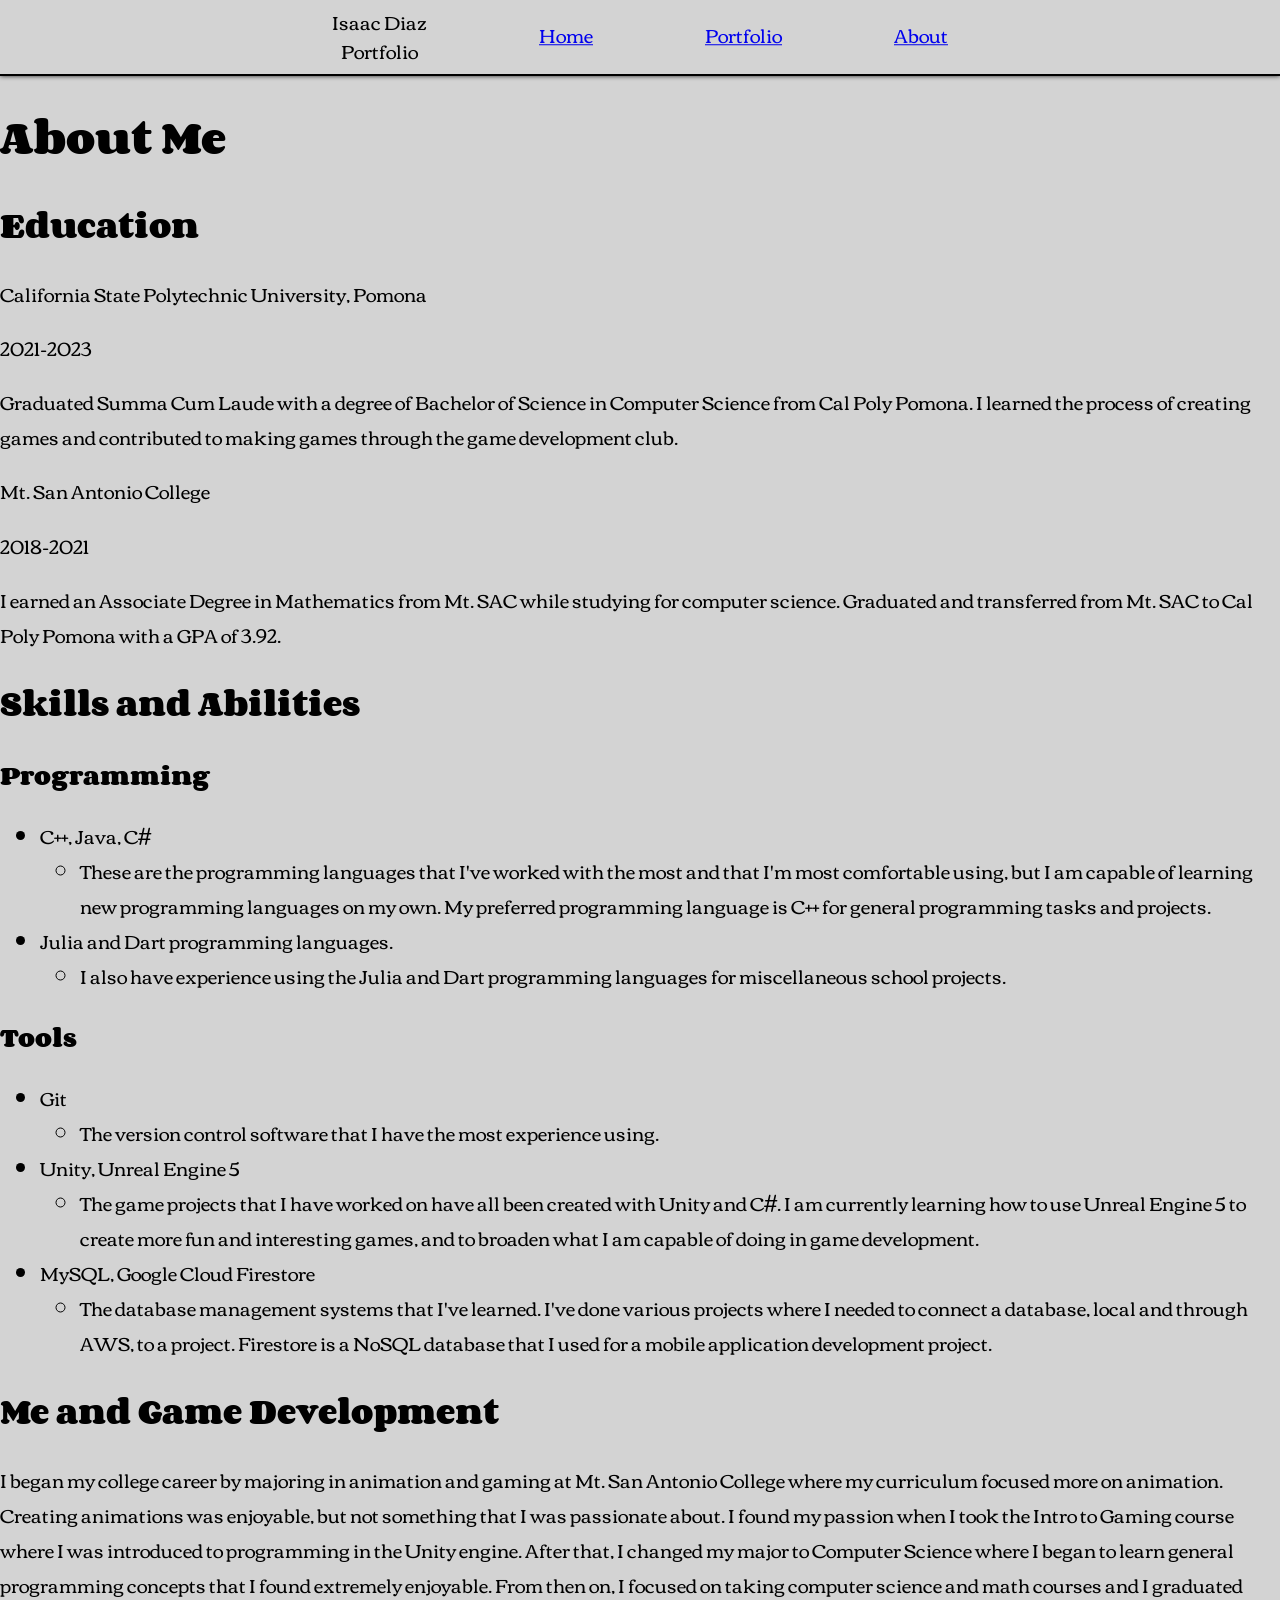
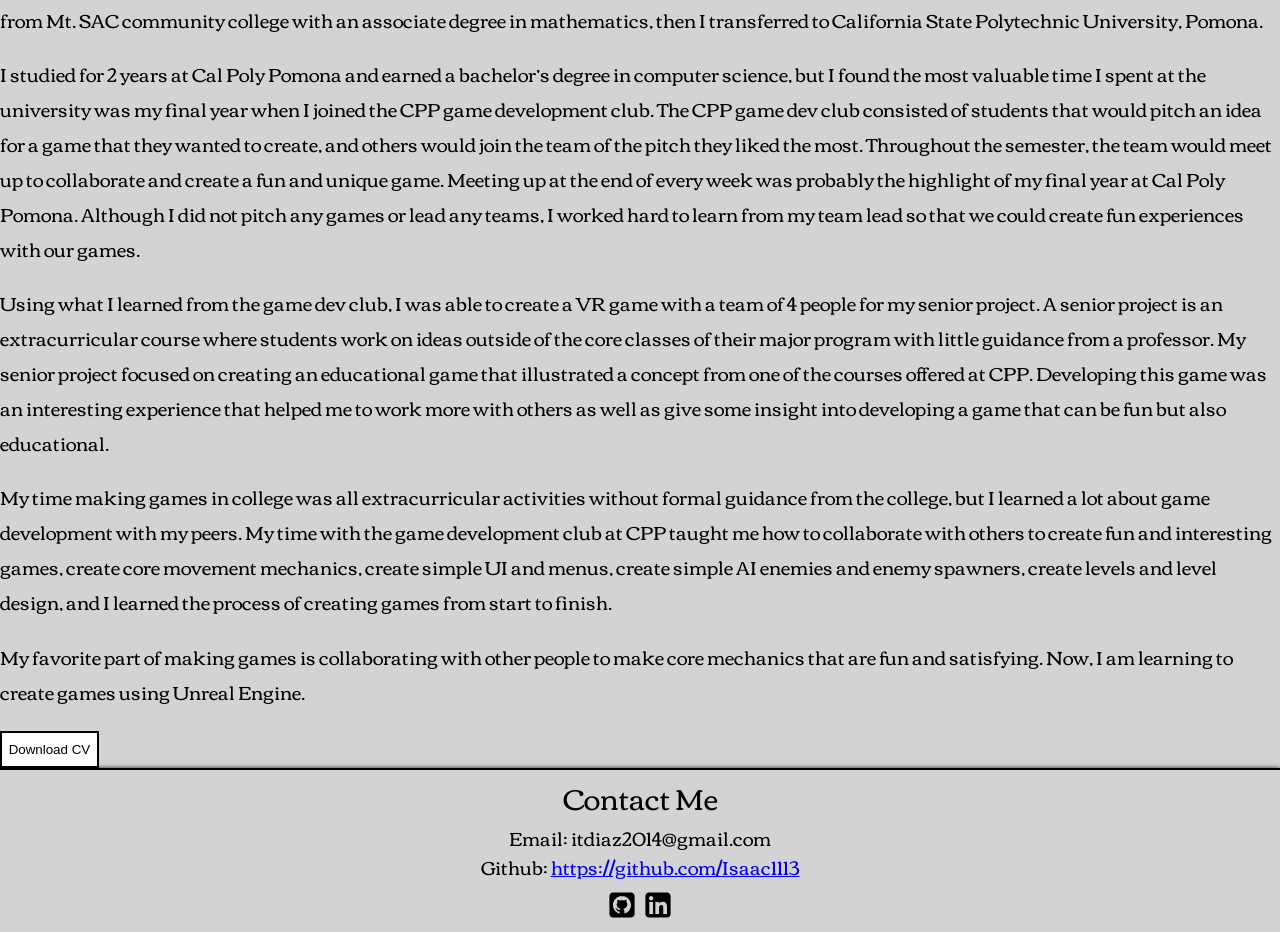
==== about.html @ 33b94797 "rename about.html file" ====
<!DOCTYPE html>
<html lang="en">
<head>
    <meta charset="UTF-8">
    <meta name="viewport" content="width=device-width, initial-scale=1.0">
    <title>About Me</title>
    <link rel="preconnect" href="https://fonts.googleapis.com">
    <link rel="preconnect" href="https://fonts.gstatic.com" crossorigin>
    <link href="https://fonts.googleapis.com/css2?family=Corben:wght@400;700&family=Inter:ital,opsz,wght@0,14..32,100..900;1,14..32,100..900&family=Montserrat:ital,wght@0,100..900;1,100..900&display=swap" rel="stylesheet">
    <link rel="stylesheet" href="css/generalStyles.css">
</head>
<body>
    <header>
        <div class="nav-title">
            <p>Isaac Diaz</p>
            <p>Portfolio</p>
        </div>

        <div class="hamburger-nav">
            <div class="top-bar"></div>
            <div class="middle-bar"></div>
            <div class="bottom-bar"></div>
        </div>
        
        <nav id="nav-bar">
            <ul class="nav-ul">
                <li>
                    <a href="./index.html">Home</a></li>
                <li>
                    <a href="./portfolio.html">Portfolio</a>
                </li>
                <li>
                    <a href="./aboutPage.html">About</a>
                </li>
            </ul>
        </nav>
    </header>

    <main>
        <h1>About Me</h1>

        <section class="education-container">
            <h2>Education</h2>
            <div class="education-section">
                <p>California State Polytechnic University, Pomona</p>
                <p>2021-2023</p>
                <p>Graduated Summa Cum Laude with a degree of Bachelor of Science in Computer Science from Cal Poly Pomona. I learned the process of creating games and contributed to making games through the game development club.</p>
            </div>
            <div class="education-section">
                <p>Mt. San Antonio College</p>
                <p>2018-2021</p>
                <p>I earned an Associate Degree in Mathematics from Mt. SAC while studying for computer science. Graduated and transferred from Mt. SAC to Cal Poly Pomona with a GPA of 3.92.</p>
            </div>
        </section>

        <section class="skills-container">
            <h2>Skills and Abilities</h2>
            <div class="skills-section">
                <h3>Programming</h3>
                <ul>
                    <li>C++, Java, C#
                        <ul>
                            <li>These are the programming languages that I've worked with the most and that I'm most comfortable using, but I am capable of learning new programming languages on my own. My preferred programming language is C++ for general programming tasks and projects.</li>
                        </ul>
                    </li>
                    <li>Julia and Dart programming languages.
                        <ul>
                            <li>I also have experience using the Julia and Dart programming languages for miscellaneous school projects.</li>
                        </ul>
                    </li>
                </ul>
            </div>
            <div class="skills-section">
                <h3>Tools</h3>
                <ul>
                    <li>Git
                        <ul>
                            <li>The version control software that I have the most experience using.</li>
                        </ul>
                    </li>
                    <li>Unity, Unreal Engine 5
                        <ul>
                            <li>The game projects that I have worked on have all been created with Unity and C#. I am currently learning how to use Unreal Engine 5 to create more fun and interesting games, and to broaden what I am capable of doing in game development.</li>
                        </ul>
                    </li>
                    <li>MySQL, Google Cloud Firestore
                        <ul>
                            <li>The database management systems that I've learned. I've done various projects where I needed to connect a database, local and through AWS, to a project. Firestore is a NoSQL database that I used for a mobile application development project.</li>
                        </ul>
                    </li>
                </ul>
            </div>
        </section>

        <section class="me-container">
            <h2>Me and Game Development</h2>
            <p>I began my college career by majoring in animation and gaming at Mt. San Antonio College where my curriculum focused more on animation. Creating animations was enjoyable, but not something that I was passionate about. I found my passion when I took the Intro to Gaming course where I was introduced to programming in the Unity engine. After that, I changed my major to Computer Science where I began to learn general programming concepts that I found extremely enjoyable. From then on, I focused on taking computer science and math courses and I graduated from Mt. SAC community college with an associate degree in mathematics, then I transferred to California State Polytechnic University, Pomona.</p>
            <p>I studied for 2 years at Cal Poly Pomona and earned a bachelor’s degree in computer science, but I found the most valuable time I spent at the university was my final year when I joined the CPP game development club. The CPP game dev club consisted of students that would pitch an idea for a game that they wanted to create, and others would join the team of the pitch they liked the most. Throughout the semester, the team would meet up to collaborate and create a fun and unique game. Meeting up at the end of every week was probably the highlight of my final year at Cal Poly Pomona. Although I did not pitch any games or lead any teams, I worked hard to learn from my team lead so that we could create fun experiences with our games.</p>
            <p>Using what I learned from the game dev club, I was able to create a VR game with a team of 4 people for my senior project. A senior project is an extracurricular course where students work on ideas outside of the core classes of their major program with little guidance from a professor. My senior project focused on creating an educational game that illustrated a concept from one of the courses offered at CPP. Developing this game was an interesting experience that helped me to work more with others as well as give some insight into developing a game that can be fun but also educational.</p>
            <p>My time making games in college was all extracurricular activities without formal guidance from the college, but I learned a lot about game development with my peers. My time with the game development club at CPP taught me how to collaborate with others to create fun and interesting games, create core movement mechanics, create simple UI and menus, create simple AI enemies and enemy spawners, create levels and level design, and I learned the process of creating games from start to finish.</p>
            <p>My favorite part of making games is collaborating with other people to make core mechanics that are fun and satisfying. Now, I am learning to create games using Unreal Engine.</p>
        </section>

        <button>Download CV</button>
    </main>

    <footer>
        <h2>Contact Me</h2>
        <div class="footer-text">
            <ul class="footer-ul">
                <li>Email: itdiaz2014@gmail.com</li>
                <li>Github: 
                    <a href="https://github.com/Isaac1113">https://github.com/Isaac1113</a>
                </li>
            </ul>
        </div>
        <ul class="icons">
            <li>
                <a href="https://github.com/Isaac1113">
                    <svg xmlns="http://www.w3.org/2000/svg" viewBox="0 0 640 640">
                        <!--!Font Awesome Free v7.3.1 by @fontawesome - https://fontawesome.com License - https://fontawesome.com/license/free Copyright 2026 Fonticons, Inc.-->
                        <title>Github</title>
                        <path d="M480 96C515.3 96 544 124.7 544 160L544 480C544 515.3 515.3 544 480 544L160 544C124.7 544 96 515.3 96 480L96 160C96 124.7 124.7 96 160 96L480 96zM319.7 160C231.3 160 160 232.2 160 320.6C160 390 204.1 447.5 263.4 469C271.8 472.1 280 466.5 280 458.1L280 433.1C275.6 435 270 436.2 265 436.2C244.4 436.2 232.2 425 223.4 404C220 395.6 216.2 390.6 209 389.6C205.3 389.3 204 387.7 204 385.8C204 382.1 210.2 379.2 216.5 379.2C225.6 379.2 233.4 384.8 241.5 396.4C247.7 405.5 254.3 409.5 262.1 409.5C269.9 409.5 274.9 406.7 282.1 399.5C287.4 394.2 291.5 389.5 295.2 386.4C253.9 381.4 224.9 351.7 224.9 313.3C224.9 297.7 230.5 280.8 239.9 269.5C235.8 259.2 236.5 237.3 241.1 228.3C253.6 226.7 270.5 233.3 280.5 242.4C292.4 238.7 304.9 236.8 320.2 236.8C335.5 236.8 348 238.7 359.3 242.1C369 233.3 386.2 226.8 398.7 228.3C403.1 236.7 403.7 258.6 399.6 269.2C409.6 281.1 414.9 297 414.9 313.3C414.9 351.7 385.8 380.8 344 386.1C354.6 393 361.8 408 361.8 425.2L361.8 457.7C361.8 467.1 369.6 472.4 379 468.6C435.6 447 479.9 390.5 479.9 320.5C479.9 232.1 408 159.9 319.6 159.9z" 
                            class="social"/>
                    </svg>
                </a>
            </li>
            <li>
                <a href="https://www.linkedin.com/in/isaac-diaz-83565a263/">
                    <svg xmlns="http://www.w3.org/2000/svg" viewBox="0 0 640 640">
                        <!--!Font Awesome Free v7.3.1 by @fontawesome - https://fontawesome.com License - https://fontawesome.com/license/free Copyright 2026 Fonticons, Inc.-->
                        <path d="M160 96C124.7 96 96 124.7 96 160L96 480C96 515.3 124.7 544 160 544L480 544C515.3 544 544 515.3 544 480L544 160C544 124.7 515.3 96 480 96L160 96zM165 266.2L231.5 266.2L231.5 480L165 480L165 266.2zM236.7 198.5C236.7 219.8 219.5 237 198.2 237C176.9 237 159.7 219.8 159.7 198.5C159.7 177.2 176.9 160 198.2 160C219.5 160 236.7 177.2 236.7 198.5zM413.9 480L413.9 376C413.9 351.2 413.4 319.3 379.4 319.3C344.8 319.3 339.5 346.3 339.5 374.2L339.5 480L273.1 480L273.1 266.2L336.8 266.2L336.8 295.4L337.7 295.4C346.6 278.6 368.3 260.9 400.6 260.9C467.8 260.9 480.3 305.2 480.3 362.8L480.3 480L413.9 480z"
                            class="social"/>
                    </svg>
                </a>
            </li>
        </ul>
    </footer>

    <script src="./js/hamburger.js"></script>
</body>
</html>
---- css/generalStyles.css ----
/*
    CSS variables to be used for the site
*/
:root {
    --base-font-size: 1.2rem;
    --font-0-style: "corben", "Montserrat", sans-serif;
    --deep-dark-blue: #111827;
    --white: #ffffff;
    --bright-pastel-green: #01c16a;
}

/*
    boiler plate to set the box-sizing to border-box
*/
html {
    box-sizing: border-box;
}
*,
*::before,
*::after {
    box-sizing: inherit;
}

body {
    font-family: var(--font-0-style);
    font-size: var(--base-font-size);
    margin: 0;
    padding: 0;
    background: lightgray; /* TODO: Decide on background color*/
    
    min-width: 300px; /* TODO: decide whether to have min-width */
}

/*
    Set the nav to an absolute position and set to the top left of the screen. Make it cover the entire display
    with a white background by setting the width and height to 100vw and vh, respectively. Hide it by setting
    opacity to 0.
*/
nav {
    background-color: lightgray;
    position: absolute;
    z-index: 0;
    visibility: hidden;
    top: 0;
    left: 0;
    width: 100%; /* vw (view width) units include the width of the vertical scroll bar, too */
    min-width: 300px; /* TODO: decide whether to have min-width */
    height: 100vh;
    overflow: hidden;
    display: flex;
    justify-content: center;
    opacity: 0;
    transition: transform 0.5s ease,
                opacity 1s ease,
                visibility 1s ease;
}

.nav-ul {
    list-style-type: none;
    margin: 1rem auto 0 auto;
    padding: 0;
    display: flex;
    flex-flow: column wrap;
    gap: 1.5rem;
    align-items: center;
}

/*
    Set the list in the nav menu to be 5% off the screen upward to animate it coming in when opened.
*/
nav .nav-ul {
    color: red;
    transform: translateY(-5%);
    transition: all 0.8s ease;
}

/*
    Animate the nav menu by setting background opacity to 1 and translating the nav menu list items down
    into view.
*/
#nav-bar.open {
    z-index: 2;
    opacity: 1;
    visibility: visible;
    overscroll-behavior: contain;
    transition: opacity 1s ease;
    
    .nav-ul {
        color: blue;
        transform: translateY(10%);
        transition: transform 0.8s ease;
    }
}

/*
    Hamburger menu icon styling
*/
.hamburger-nav {
    width: 1.7em;
    height: 1.7em;
    margin: 0;
    padding: 0;
    display: flex;
    flex-direction: column;
    justify-content: space-between;
    z-index: 3;
}
.hamburger-nav:hover {
    cursor: pointer;
}
.top-bar,
.middle-bar,
.bottom-bar {
    background-color: black;
    width: auto;
    height: 4px;
    border-radius: 10px;
    transition: all 0.5s ease;
}

/*
    Animate the little bars in the hamburger menu to form an 'X'
    When no space between class names: Element that has .top-bar and .open classes
    When space between class names: Element with .open class inside of element with .top-bar class
*/
.top-bar.open {
    transform: translate(0, 0.73em) rotate(-45deg);
}
.middle-bar.open {
    opacity: 0;
}
.bottom-bar.open {
    transform: translate(0, -0.73em) rotate(45deg);
}

/* styling for the header and the navigation title */
header {
    display: grid;
    grid-template-columns: 10fr 1fr;
    margin: 0;
    padding: 1rem 2rem 1rem 1rem;
    align-items: center;
    gap: 1em;
    border-bottom: 2px solid black;
    box-shadow: 0px 0.1px 5px black;
}

.nav-title {
    text-align: center;
    margin: 0;
    padding: 0;
}

.nav-title p {
    margin: 0;
    line-height: 1.5em;
}

/* Styling for the section wrappers that contain my info */
.info-section-container {
    display: flex;
    flex-flow: column nowrap;
    align-items: center;
}

.section-wrapper {
    background: white;
    border-radius: 30px;
    box-shadow: 0px 0px 5px black;
    margin: 1.25rem 1rem;
    padding: 0.5em 0.5em 1.25em 0.5em;
    max-width: 900px;
    display: flex;
    flex-flow: column nowrap;
    text-align: center;
    align-items: center;
    gap: 0.5rem;
}

img {
    aspect-ratio: 16 / 9;
    width: 100%;
}

/* styling for the buttons on all pages */
button {
    margin-top: 3px;
    width: auto;
    background: white;
    padding: 0.7em 0.5em;
    border: solid 2px black;
    transition: all ease 0.3s;
}

button:hover {
    background: darkblue;
    color: white;
}

/* styling for the footer and contact me section */
footer {
    display: flex;
    flex-flow: column nowrap;
    margin: 0;
    padding: 0;
    width: 100%;
    justify-content: center;
    align-items: center;
    border-top: solid 2px black;
    box-shadow: 0px -0.1px 5px black;
    text-align: center;
}

footer h2 {
    margin: 0;
    padding: 0;
    font-weight: normal;
    font-size: 1.8rem;
}

.footer-text {
    margin: 0;
    padding: 0;
}

.footer-ul {
    list-style-type: none;
    margin: 0;
    padding: 0;
    margin-bottom: 5px;
    line-height: 1.5em;
}

footer .icons {
    width: 50%;
    font-size: var(--base-font-size);
    list-style-type: none;
    margin: 0;
    padding: 0;
    display: flex;
    flex-flow: row nowrap;
    align-items: center;
    justify-content: center;

    svg {
        width: 36px;
        height: 36px;
        fill: black;
        stroke: none;
    }

    svg:hover {
        fill: darkblue;
    }

    svg:active {
        fill: midnightblue;
    }
}

/* This @media used to prevent the header list from animating when shrinking 
    the width to be of a mobile width */
@media(min-width: 800px) {
    nav {
        transition: all 0s;
    }
}

/* Styling for desktop/larger displays when there is a display width of at least 850 pixels */
@media(min-width: 850px) {
    header {
        display: flex;
        flex-flow: row nowrap;
        justify-content: center;
        align-items: center;
        padding: 0.5rem;
        gap: 7rem;
        position: sticky;
        top: 0;
        z-index: 1000;
        background-color: lightgray;
    }
    nav {
        opacity: 1;
        position: static;
        width: auto;
        height: auto;
        overflow: auto;
        visibility: visible;

        .nav-ul {
            display: flex;
            flex-flow: row wrap;
            flex: auto;
            margin: auto;
            justify-content: center;
            align-items: center;
            gap: 7rem;
        }
    }

    nav .nav-ul {
        display: flex;
        justify-content: space-between;
    }

    .hamburger-nav {
        display: none;
        visibility: hidden;
    }

    .section-wrapper {
        margin: 2.5rem 1rem;

        .section-info {
            max-width: 700px;
            padding: 0em 2em;
        }
    }
}
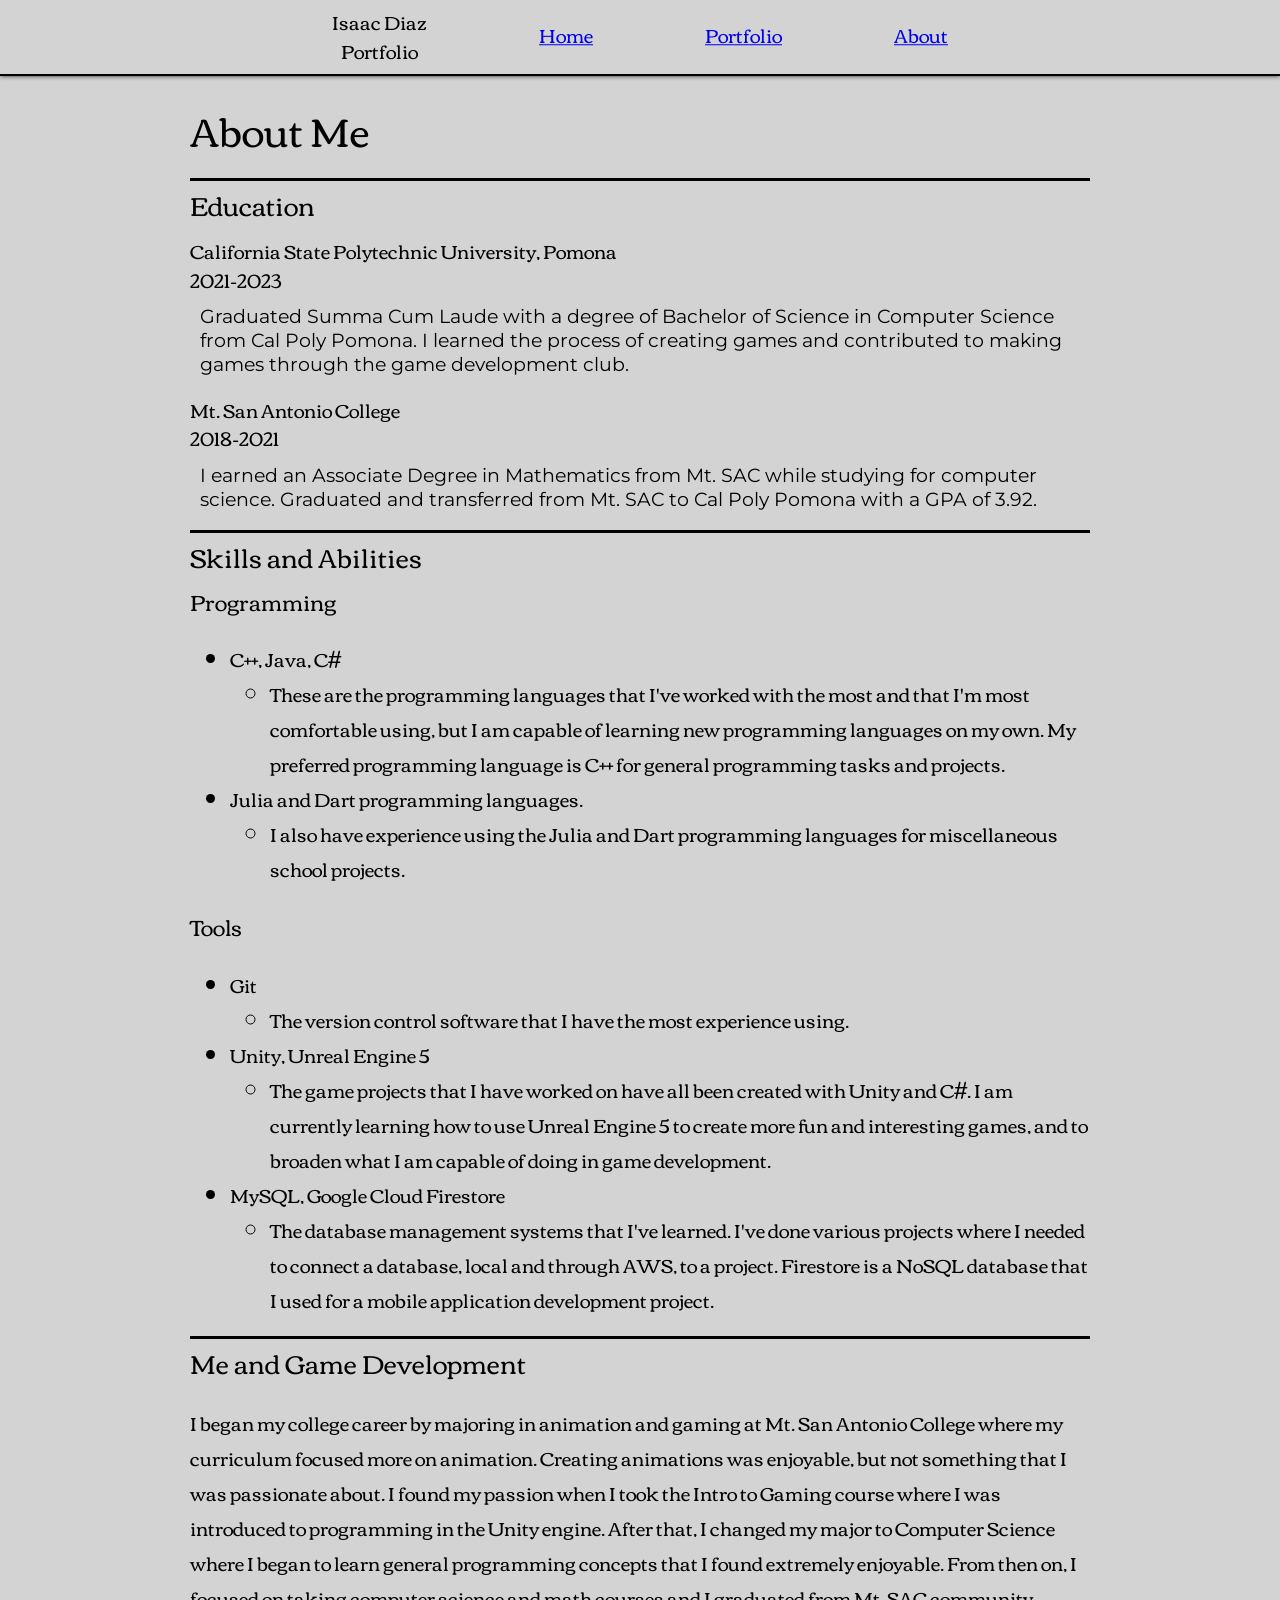
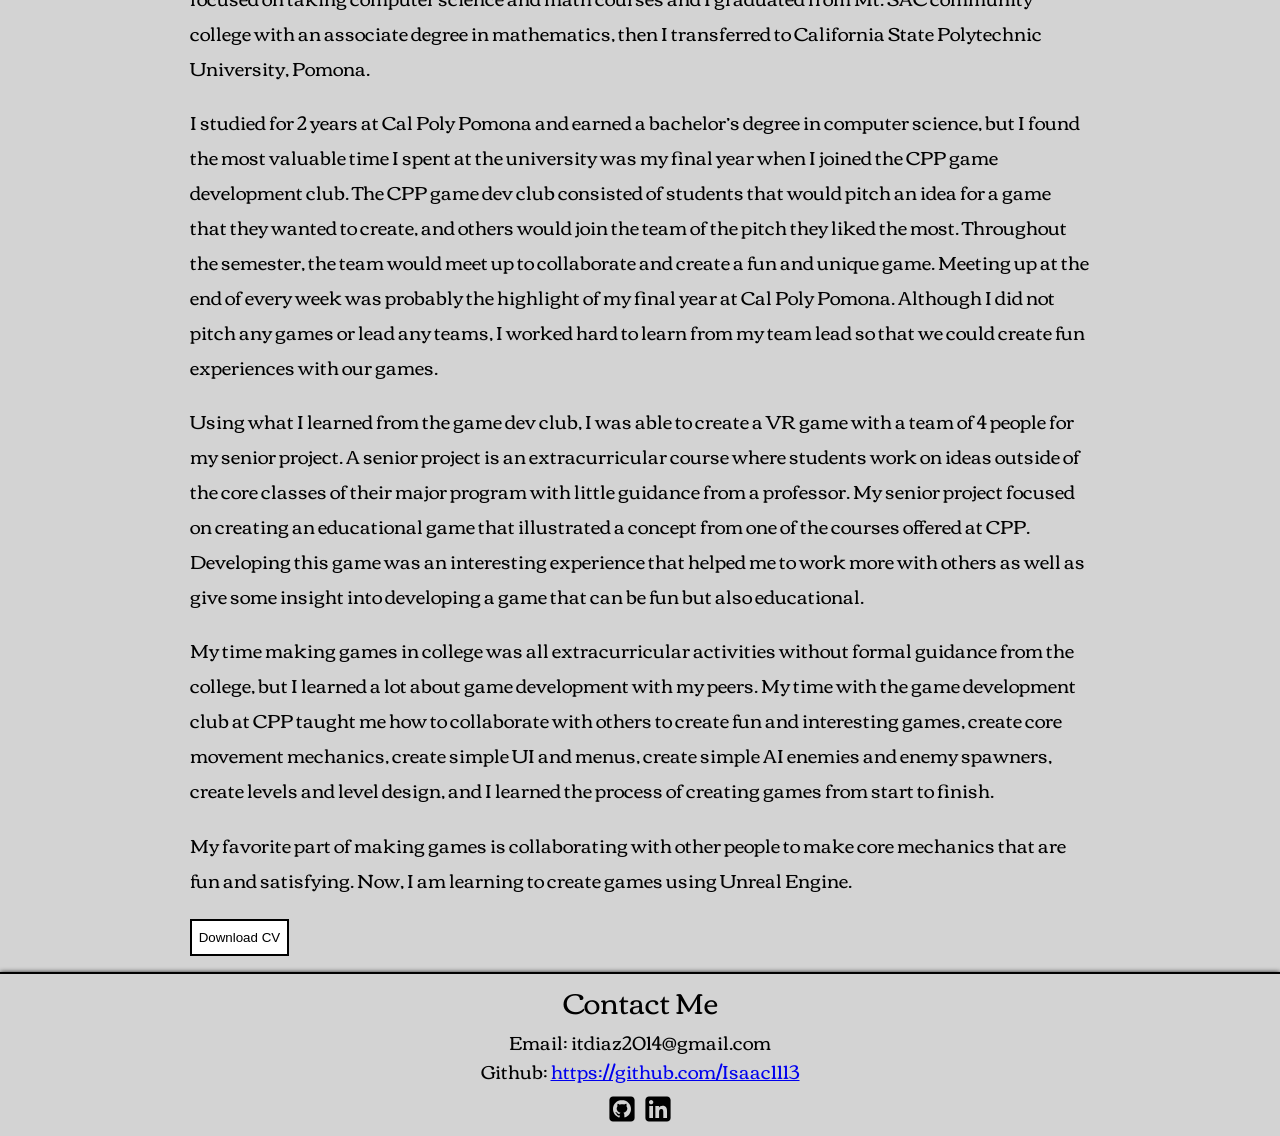
==== commit 2a0d2922: "add styles for about page" ====
--- a/about.html
+++ b/about.html
@@ -8,6 +8,7 @@
     <link rel="preconnect" href="https://fonts.gstatic.com" crossorigin>
     <link href="https://fonts.googleapis.com/css2?family=Corben:wght@400;700&family=Inter:ital,opsz,wght@0,14..32,100..900;1,14..32,100..900&family=Montserrat:ital,wght@0,100..900;1,100..900&display=swap" rel="stylesheet">
     <link rel="stylesheet" href="css/generalStyles.css">
+    <link rel="stylesheet" href="css/aboutStyles.css">
 </head>
 <body>
     <header>
@@ -30,7 +31,7 @@
                     <a href="./portfolio.html">Portfolio</a>
                 </li>
                 <li>
-                    <a href="./aboutPage.html">About</a>
+                    <a href="./about.html">About</a>
                 </li>
             </ul>
         </nav>
@@ -42,14 +43,14 @@
         <section class="education-container">
             <h2>Education</h2>
             <div class="education-section">
-                <p>California State Polytechnic University, Pomona</p>
-                <p>2021-2023</p>
-                <p>Graduated Summa Cum Laude with a degree of Bachelor of Science in Computer Science from Cal Poly Pomona. I learned the process of creating games and contributed to making games through the game development club.</p>
+                <p class="edu-info">California State Polytechnic University, Pomona</p>
+                <p class="edu-info">2021-2023</p>
+                <p class="edu-desc">Graduated Summa Cum Laude with a degree of Bachelor of Science in Computer Science from Cal Poly Pomona. I learned the process of creating games and contributed to making games through the game development club.</p>
             </div>
             <div class="education-section">
-                <p>Mt. San Antonio College</p>
-                <p>2018-2021</p>
-                <p>I earned an Associate Degree in Mathematics from Mt. SAC while studying for computer science. Graduated and transferred from Mt. SAC to Cal Poly Pomona with a GPA of 3.92.</p>
+                <p class="edu-info">Mt. San Antonio College</p>
+                <p class="edu-info">2018-2021</p>
+                <p class="edu-desc">I earned an Associate Degree in Mathematics from Mt. SAC while studying for computer science. Graduated and transferred from Mt. SAC to Cal Poly Pomona with a GPA of 3.92.</p>
             </div>
         </section>
 
@@ -101,7 +102,9 @@
             <p>My favorite part of making games is collaborating with other people to make core mechanics that are fun and satisfying. Now, I am learning to create games using Unreal Engine.</p>
         </section>
 
-        <button>Download CV</button>
+        <div class="button-container">
+            <button>Download CV</button>
+        </div>
     </main>
 
     <footer>
--- a/css/aboutStyles.css
+++ b/css/aboutStyles.css
@@ -0,0 +1,54 @@
+/* styling for */
+main {
+    display: flex;
+    flex-flow: column nowrap;
+    align-items: center;
+    padding: 1rem;
+    width: 100%;
+    min-width: 300px;
+
+    .education-container, .skills-container, .me-container, .button-container, h1 {
+        width: 100%;
+        max-width: 900px;
+    }
+
+    h1 {
+        margin: 0;
+        padding: 0;
+        padding-bottom: 0.3em;
+        font-weight: normal;
+        font-size: 2.5rem;
+    }
+
+    h2 {
+        margin: 0;
+        padding: 0;
+        font-weight: normal;
+        font-size: 1.6rem;
+        border-top: solid 3px black;
+    }
+
+    h3 {
+        margin: 0;
+        padding: 0;
+        font-weight: normal;
+        font-size: 1.4rem;
+    }
+}
+
+.education-section {
+    margin: 0.5em 0 1em 0;
+    padding: 0;
+
+    .edu-info {
+        line-height: 1.5em;
+        margin: 0;
+        padding: 0;
+    }
+
+    .edu-desc {
+        font-family: "Montserrat";
+        font-weight: 400;
+        margin: 0.5em 0 0 0.5em;
+    }
+}
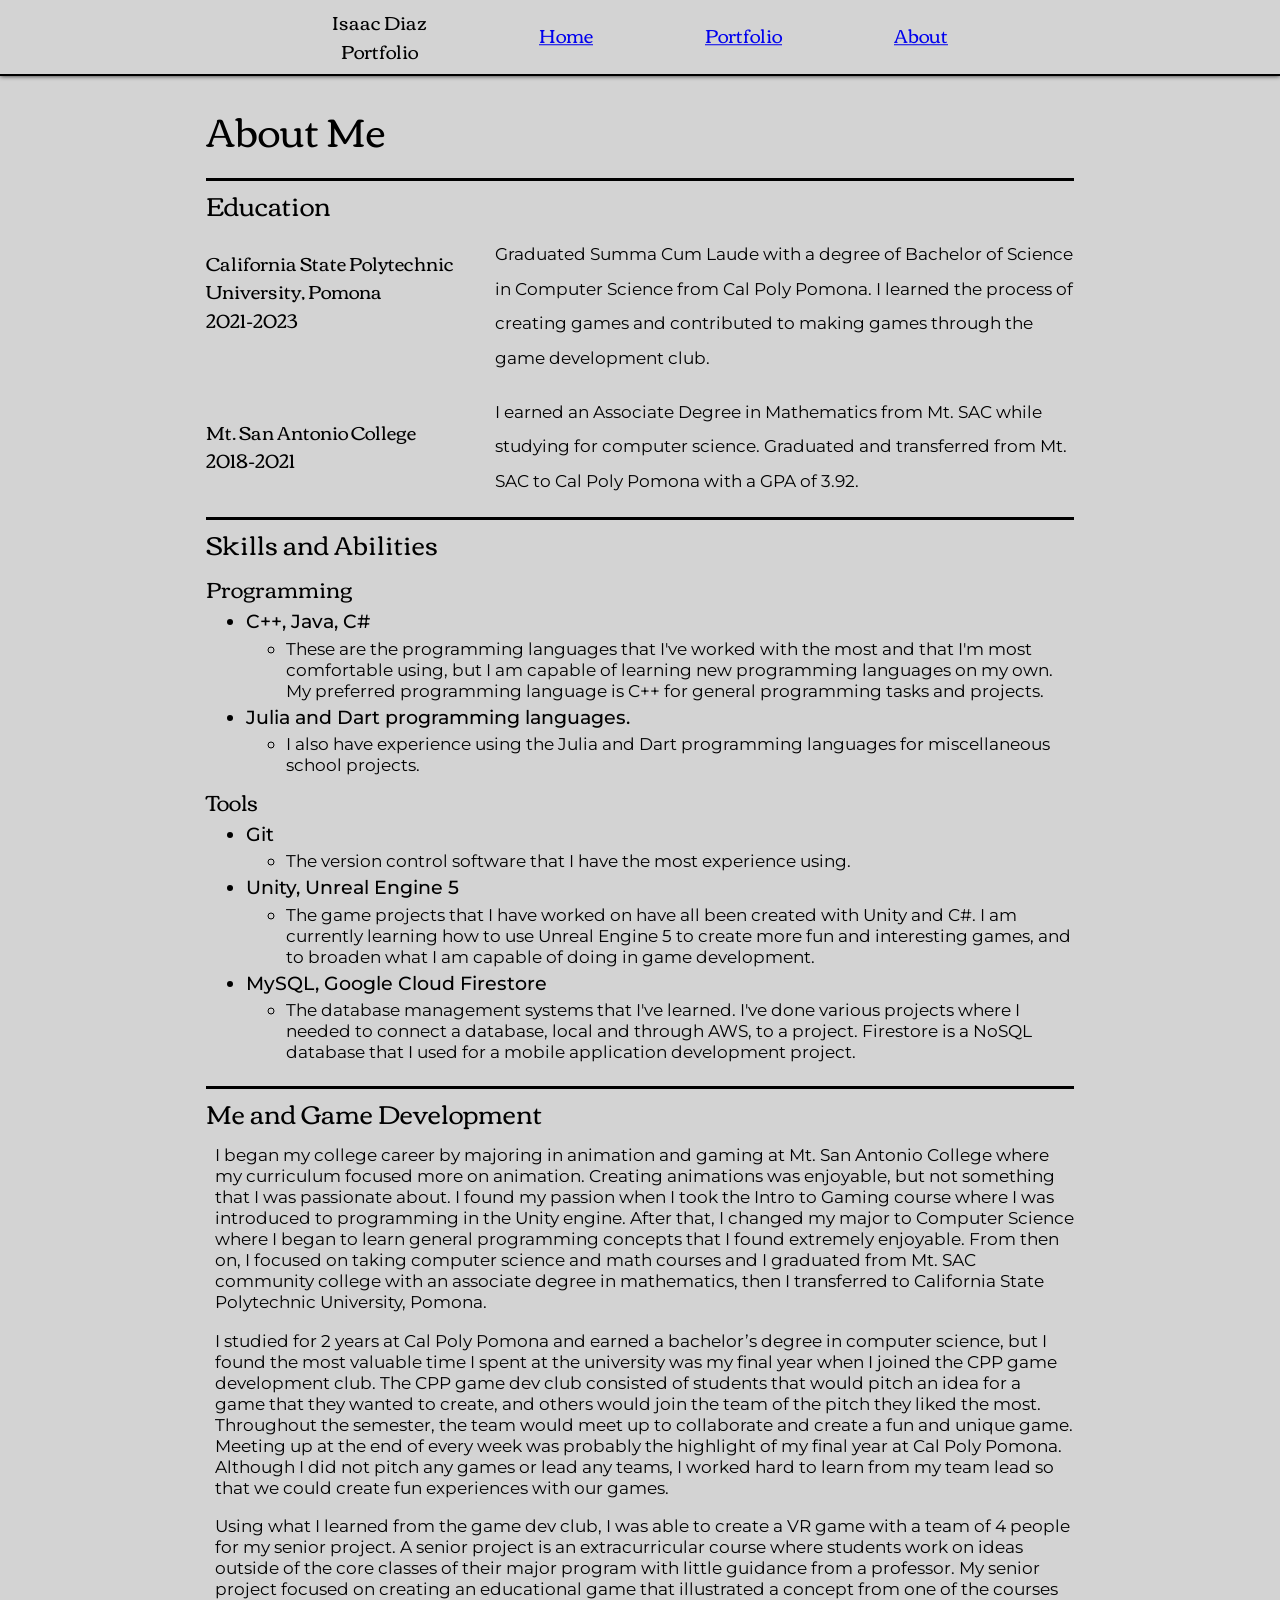
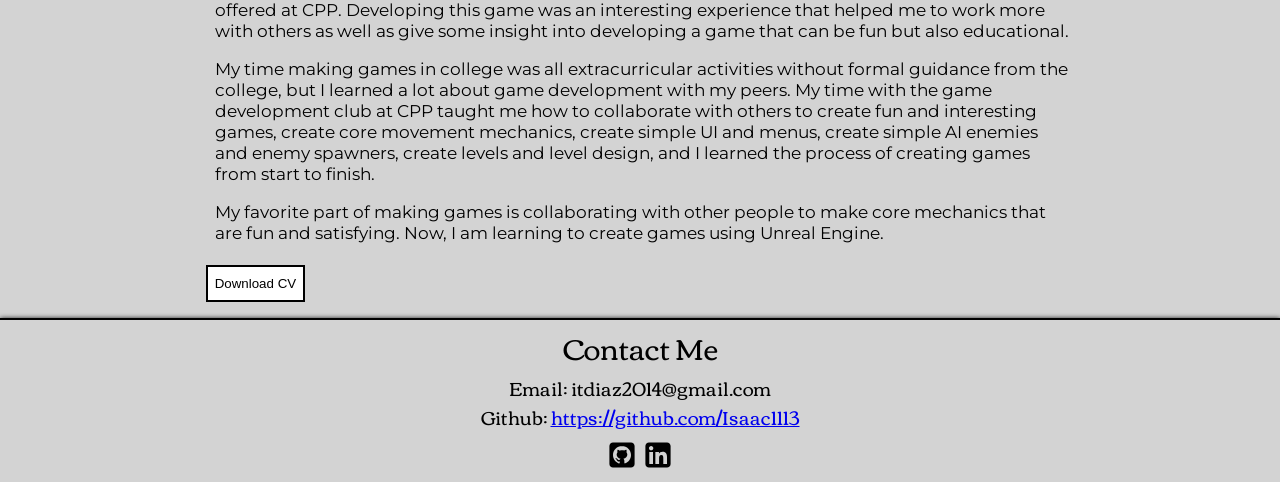
==== commit 55e6aad9: "finish styling for about page, change education section to grid on larger displays" ====
--- a/about.html
+++ b/about.html
@@ -44,12 +44,12 @@
             <h2>Education</h2>
             <div class="education-section">
                 <p class="edu-info">California State Polytechnic University, Pomona</p>
-                <p class="edu-info">2021-2023</p>
+                <p class="edu-date">2021-2023</p>
                 <p class="edu-desc">Graduated Summa Cum Laude with a degree of Bachelor of Science in Computer Science from Cal Poly Pomona. I learned the process of creating games and contributed to making games through the game development club.</p>
             </div>
             <div class="education-section">
                 <p class="edu-info">Mt. San Antonio College</p>
-                <p class="edu-info">2018-2021</p>
+                <p class="edu-date">2018-2021</p>
                 <p class="edu-desc">I earned an Associate Degree in Mathematics from Mt. SAC while studying for computer science. Graduated and transferred from Mt. SAC to Cal Poly Pomona with a GPA of 3.92.</p>
             </div>
         </section>
@@ -103,7 +103,7 @@
         </section>
 
         <div class="button-container">
-            <button>Download CV</button>
+            <button type="button">Download CV</button>
         </div>
     </main>
 
--- a/css/aboutStyles.css
+++ b/css/aboutStyles.css
@@ -1,15 +1,17 @@
-/* styling for */
+/* styling for the text and alignment of main about content*/
 main {
     display: flex;
     flex-flow: column nowrap;
     align-items: center;
     padding: 1rem;
+    margin: 0 auto;     /*center all elements with a max-width*/
     width: 100%;
     min-width: 300px;
+    max-width: 900px;
 
-    .education-container, .skills-container, .me-container, .button-container, h1 {
-        width: 100%;
-        max-width: 900px;
+    h1, .button-container {
+        width: 100%;        /*to push the h1 all the way to the left*/
+        margin-right: auto;
     }
 
     h1 {
@@ -36,19 +38,90 @@
     }
 }
 
+/* styling for the text in the education section */
 .education-section {
     margin: 0.5em 0 1em 0;
     padding: 0;
+    display: auto;
 
-    .edu-info {
+    .edu-info, .edu-date {
         line-height: 1.5em;
         margin: 0;
         padding: 0;
     }
 
     .edu-desc {
+        margin: 0.5em 0 0 0.5em;
         font-family: "Montserrat";
         font-weight: 400;
-        margin: 0.5em 0 0 0.5em;
+        font-size: 0.9em;
+    }
+}
+
+/* styling for the text in the Skills and Abilities section */
+.skills-container {
+    margin-bottom: 1em;
+}
+
+.skills-section {
+    margin: 0;
+    padding: 0;
+
+    ul {
+        margin: 0;
+        font-family: "Montserrat";
+        font-weight: 500;
+
+        ul {
+            margin: 0.25em 0;
+            font-weight: 400;
+            font-size: 0.9em;
+        }
+    }
+}
+
+/* styling for the text in the me section */
+.me-container {
+    margin-bottom: 0.5em;
+
+    p {
+        margin: 0;
+        margin-left: 0.5em;
+        padding: 0.5em 0;           /* if using margin, then sace between merges for a 
+                                       total of 0.5em between the paragraphs. Using
+                                       padding will have a total of 1em between the p's */
+        font-family: "Montserrat";
+        font-weight: 400;
+        font-size: 0.9em;
+    }
+}
+
+/* Styling for desktop/larger displays when there is a display width of at least 850 pixels */
+@media(min-width: 850px) {
+    .education-section {
+        display: grid;
+        grid-template-columns: 1fr 2fr;
+        grid-template-rows: 1fr 1fr;
+        grid-template-areas: 
+                            "info desc"
+                            "date desc";
+        align-items: center;
+
+        .edu-info {
+            grid-area: info;
+            margin-top: auto;       /*push info to bottom of grid area*/
+        }
+
+        .edu-date {
+            grid-area: date;
+            margin-bottom: auto;    /*push date to top of grid area*/
+        }
+
+        .edu-desc {
+            grid-area: desc;
+            margin: 0;
+            padding: 0;
+            line-height: 2em;
+        }
     }
 }
